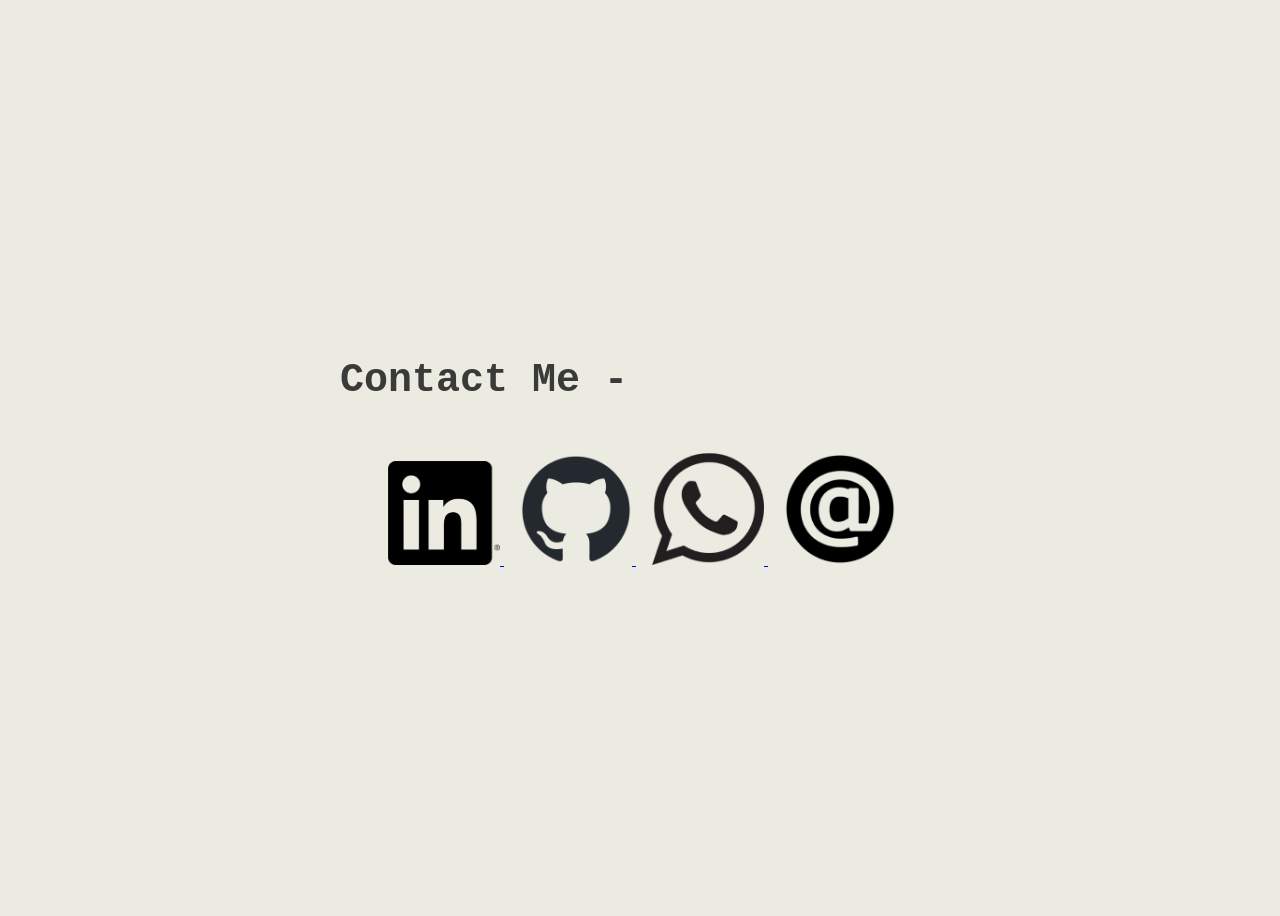
==== contact.html @ beaa879c "Contact Me" ====
<!DOCTYPE html>
<html>
    <head>
        <title>Contact</title>
        <link href="css/web.css" rel="stylesheet" type="text/css">
        <link href="css/contact.css" rel="stylesheet" type="text/css">
    </head>
    <body>
        <div class="front">
            <div class="fronttxt">
                <h1 id="contact">Contact Me -</h1>
                <br>
                <ul id="contactlist" style="list-style-type: none;">
                    <li>
                        <a href="https://www.linkedin.com/in/syed-afrid-093877227/">
                            <img src="images/LinkedIn.png" style="height: 20%;width: 20%;" alt="LinkedIn">
                        </a>
                    </li>
                    <li>
                        <a href="https://github.com/s-afrid">
                            <img src="images/github.png" style="height: 20%;width: 20%;" alt="GitHub">
                        </a>
                    </li>
                    <li>
                        <a href="https://wa.link/mfgm96">
                            <img src="images/whatsapp.png" style="height: 20%;width: 20%;" alt="Whatsapp">
                        </a>
                    </li>
                    <li>
                        <a href="mailto:afrid0052@gmail.com">
                            <img src="images/email.png" style="height: 20%;width: 20%;" alt="Email">
                        </a>
                    </li>
                </ul>
            </div>

        </div>
    </body>
</html>
---- css/web.css ----
body
{
    background-color: #ebebe2;
}
.front
{
    display: flex;
    flex-wrap: wrap; /* Wraps on smaller screens */
    align-items: center;
    justify-content: center;
    padding: 2rem;
    gap: 2rem;
    height: 100vh; /* Occupies most of the page */
    box-sizing: border-box;
    flex-direction: row;
}
/* Profile Picture */
.frontimg
{
    flex: 1;
    min-width: 250px;
    max-width: 400px;
    justify-items: center;
}
#profilepic
{
    height: 90%;
    width: 90%;
    border: #585857 4px solid;
    border-radius: 3%;
    float: right;
}
/* Profile Text */
.fronttxt
{
    flex: 2;
    min-width: 300px;
    max-width: 600px;
}
#name,#contact
{
    font-size: 2.5rem;
    margin-bottom: 1rem;
    color: #3a3a39;
    font-family: monospace;
    
}
#summary
{
    font-size: 1.2rem;
    line-height: 1.6;
    color: #797976;
    font-family: monospace;
}


/* 🟢 Mobile View */
@media (max-width: 768px) {
    .front {
        flex-direction: column;
        height: auto;
        padding: 1rem;
    }

    .frontimg, .fronttxt {
        max-width: 90%;
        text-align: center;
    }

    #profilepic {
        float: none;
        width: 100%;
        height: auto;
    }

    #name,#contact {
        font-size: 2rem;
    }

    #summary {
        font-size: 1rem;
    }
}
---- css/contact.css ----
#contactlist li{
    list-style-type: none;
    display: inline;
    gap: 0.5rem;
    padding: 0.5rem;
}

img:hover{
    transform: scale(1.1);
    
}
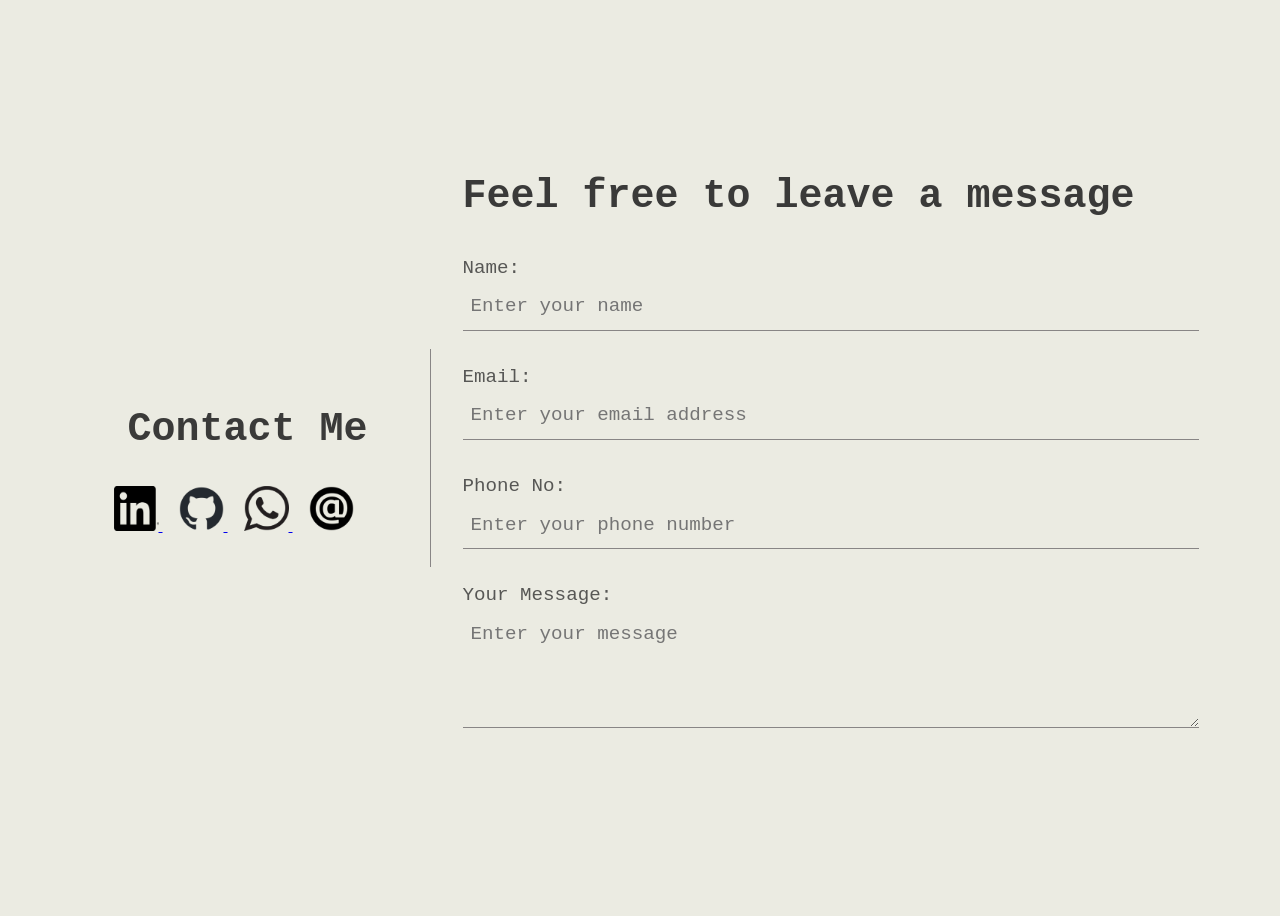
==== commit 459454a6: "Message box gui" ====
--- a/contact.html
+++ b/contact.html
@@ -7,33 +7,51 @@
     </head>
     <body>
         <div class="front">
-            <div class="fronttxt">
-                <h1 id="contact">Contact Me -</h1>
+            <div class="contactme">
+                <h1 id="contact" style="text-align: center">Contact Me</h1>
                 <br>
                 <ul id="contactlist" style="list-style-type: none;">
                     <li>
                         <a href="https://www.linkedin.com/in/syed-afrid-093877227/">
-                            <img src="images/LinkedIn.png" style="height: 20%;width: 20%;" alt="LinkedIn">
+                            <img src="images/LinkedIn.png" alt="LinkedIn" title="LinkedIn">
                         </a>
                     </li>
                     <li>
                         <a href="https://github.com/s-afrid">
-                            <img src="images/github.png" style="height: 20%;width: 20%;" alt="GitHub">
+                            <img src="images/github.png" alt="GitHub" title="GitHub">
                         </a>
                     </li>
                     <li>
                         <a href="https://wa.link/mfgm96">
-                            <img src="images/whatsapp.png" style="height: 20%;width: 20%;" alt="Whatsapp">
+                            <img src="images/whatsapp.png" alt="WhatsApp" title="WhatAapp">
                         </a>
                     </li>
                     <li>
                         <a href="mailto:afrid0052@gmail.com">
-                            <img src="images/email.png" style="height: 20%;width: 20%;" alt="Email">
+                            <img src="images/email.png" alt="Email" title="Email">
                         </a>
                     </li>
                 </ul>
+            
             </div>
-
+            <div class="messagebox">
+                <h1 id="message">Feel free to leave a message</h1>
+                <br>
+                <form id="box"> 
+                    <label for="name">Name: </label>
+                    <input type="text" id="name" name="name" placeholder="Enter your name" required>
+                    <br><br>
+                    <label for="email">Email: </label>
+                    <input type="text" id="email" name="email" placeholder="Enter your email address" required>
+                    <br><br>
+                    <label for="phone">Phone No: </label>
+                    <input type="text" id="phone" name="phone" placeholder="Enter your phone number" required>
+                    <br><br>
+                    <label for="yourmessage">Your Message: </label>
+                    <textarea id="yourmessage" name="yourmessage" row="6" cols="50" placeholder="Enter your message" required></textarea>
+                    <br><br>       
+                </form>
+            </div>
         </div>
     </body>
 </html>
--- a/css/web.css
+++ b/css/web.css
@@ -9,7 +9,6 @@
     align-items: center;
     justify-content: center;
     padding: 2rem;
-    gap: 2rem;
     height: 100vh; /* Occupies most of the page */
     box-sizing: border-box;
     flex-direction: row;
@@ -18,9 +17,11 @@
 .frontimg
 {
     flex: 1;
-    min-width: 250px;
-    max-width: 400px;
+    min-width: 20%;
+    max-width: 30%;
     justify-items: center;
+    padding: 2.5rem;
+    border-right: 1px solid #313030;
 }
 #profilepic
 {
@@ -34,10 +35,11 @@
 .fronttxt
 {
     flex: 2;
-    min-width: 300px;
-    max-width: 600px;
+    min-width: 25%;
+    max-width: 60%;
+    padding: 2.5rem;
 }
-#name,#contact
+#myname,#contact,#message
 {
     font-size: 2.5rem;
     margin-bottom: 1rem;
@@ -62,7 +64,13 @@
         padding: 1rem;
     }
 
-    .frontimg, .fronttxt {
+    .frontimg {
+        max-width: 40%;
+        border-right: none;
+        border-bottom: 1px solid #313030;
+    }
+
+    .fronttxt {
         max-width: 90%;
         text-align: center;
     }
@@ -73,7 +81,7 @@
         height: auto;
     }
 
-    #name,#contact {
+    #myname,#contact,#message {
         font-size: 2rem;
     }
 
--- a/css/contact.css
+++ b/css/contact.css
@@ -1,11 +1,76 @@
-#contactlist li{
+#contactlist{
     list-style-type: none;
     display: inline;
     gap: 0.5rem;
     padding: 0.5rem;
+    justify-items: center;
+}
+li
+{
+    display: inline;
+    gap: 0.5rem;
+    padding: 0.5rem;
+}
+.contactme
+{
+    flex: 3;
+    min-width: 15%;
+    max-width: 25%;
+    padding: 2rem;
+    justify-items: center;
+    border-right: 1px solid #888585;
+}
+.messagebox
+{
+    flex: 4;
+    min-width: 25%;
+    max-width: 60%;
+    padding: 2rem;
+    justify-items: center;
+    
+}
+#box{
+    font-size: 1.2rem;
+    line-height: 1.6;
+    color: #575755;
+    font-family: monospace;
+    gap: 1rem;
+}
+input, textarea{
+    font-size: 1.2rem;
+    line-height: 1.6;
+    color: #424241;
+    font-family: monospace;
+    gap: 1rem;
+    background-color: inherit;
+    border: none;
+    border-bottom: 1px solid #888585;
+    padding: 0.5rem;
+    width: 100%
+}
+textarea{
+    min-height: 100px;
+    max-height: 400px;
+}
+
+img{
+    height: 45px;
+    width: 45px;
 }
 
 img:hover{
     transform: scale(1.1);
-    
+}
+@media (max-width: 768px)
+{
+    .contactme{
+        max-width: 90%;
+        text-align: center;
+        border-right: none;
+        border-bottom: 1px solid #313030;
+    }
+    .messagebox{
+        max-width: 90%;
+        text-align: center;
+    }
 }
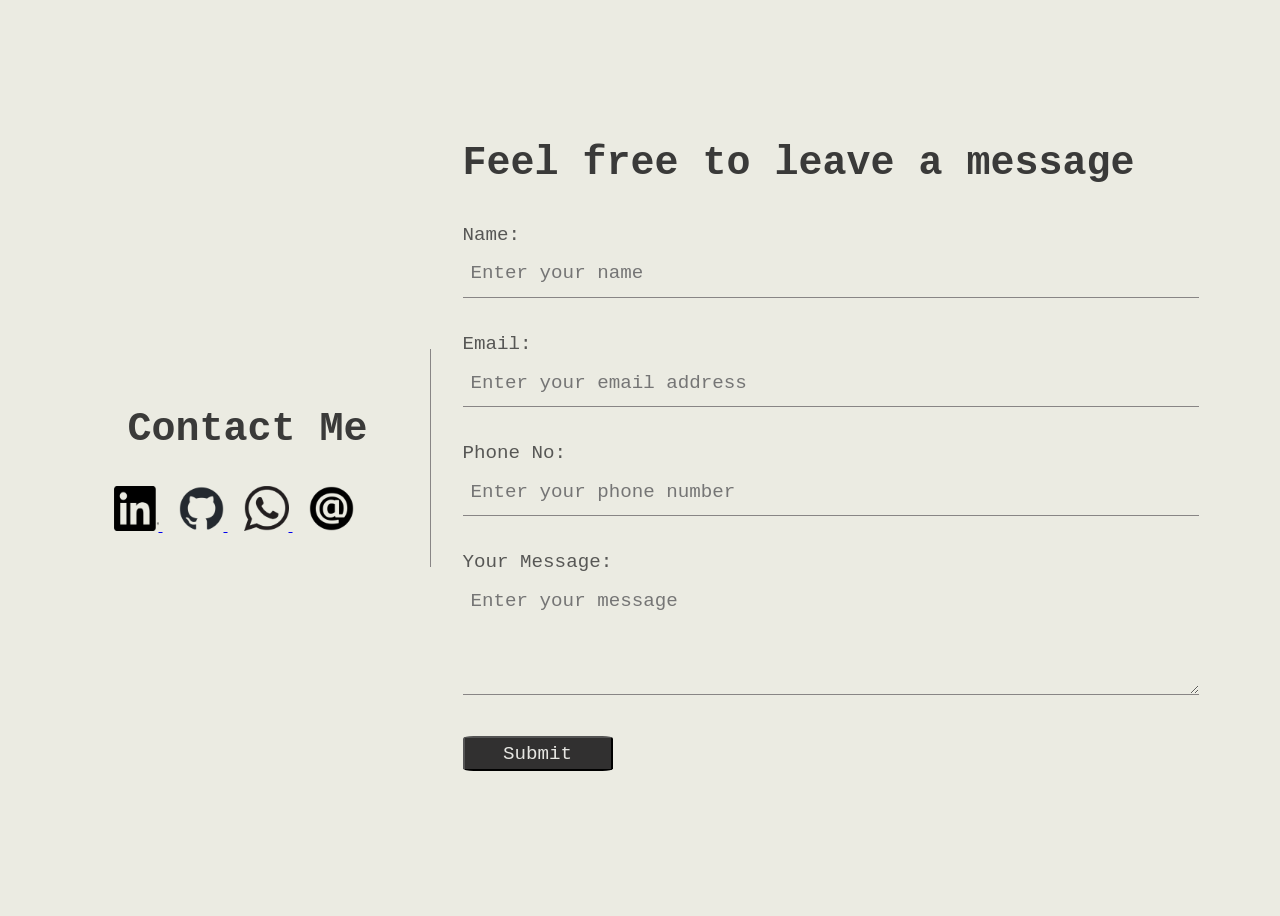
==== commit c4db24a2: "Submit button in message box GUI added" ====
--- a/contact.html
+++ b/contact.html
@@ -4,6 +4,7 @@
         <title>Contact</title>
         <link href="css/web.css" rel="stylesheet" type="text/css">
         <link href="css/contact.css" rel="stylesheet" type="text/css">
+        <meta name="viewport" content="width=device-width, initial-scale=1.0" />
     </head>
     <body>
         <div class="front">
@@ -49,6 +50,8 @@
                     <br><br>
                     <label for="yourmessage">Your Message: </label>
                     <textarea id="yourmessage" name="yourmessage" row="6" cols="50" placeholder="Enter your message" required></textarea>
+                    <br><br>
+                    <button>Submit</button>
                     <br><br>       
                 </form>
             </div>
--- a/css/contact.css
+++ b/css/contact.css
@@ -48,6 +48,22 @@
     padding: 0.5rem;
     width: 100%
 }
+button{
+    font-size: 1.2rem;
+    color: #e6e6e2;
+    background-color: #313030;
+    font-family: monospace;
+    gap: 1rem;
+    border-radius: 7%;
+    height: 35px;
+    width: 150px;
+}
+button:hover{
+    transform: scale(1.1);
+}
+button:active{
+    transform: scale(0.9);
+}
 textarea{
     min-height: 100px;
     max-height: 400px;
@@ -60,6 +76,9 @@
 
 img:hover{
     transform: scale(1.1);
+}
+img:active{
+    transform: scale(0.9);
 }
 @media (max-width: 768px)
 {
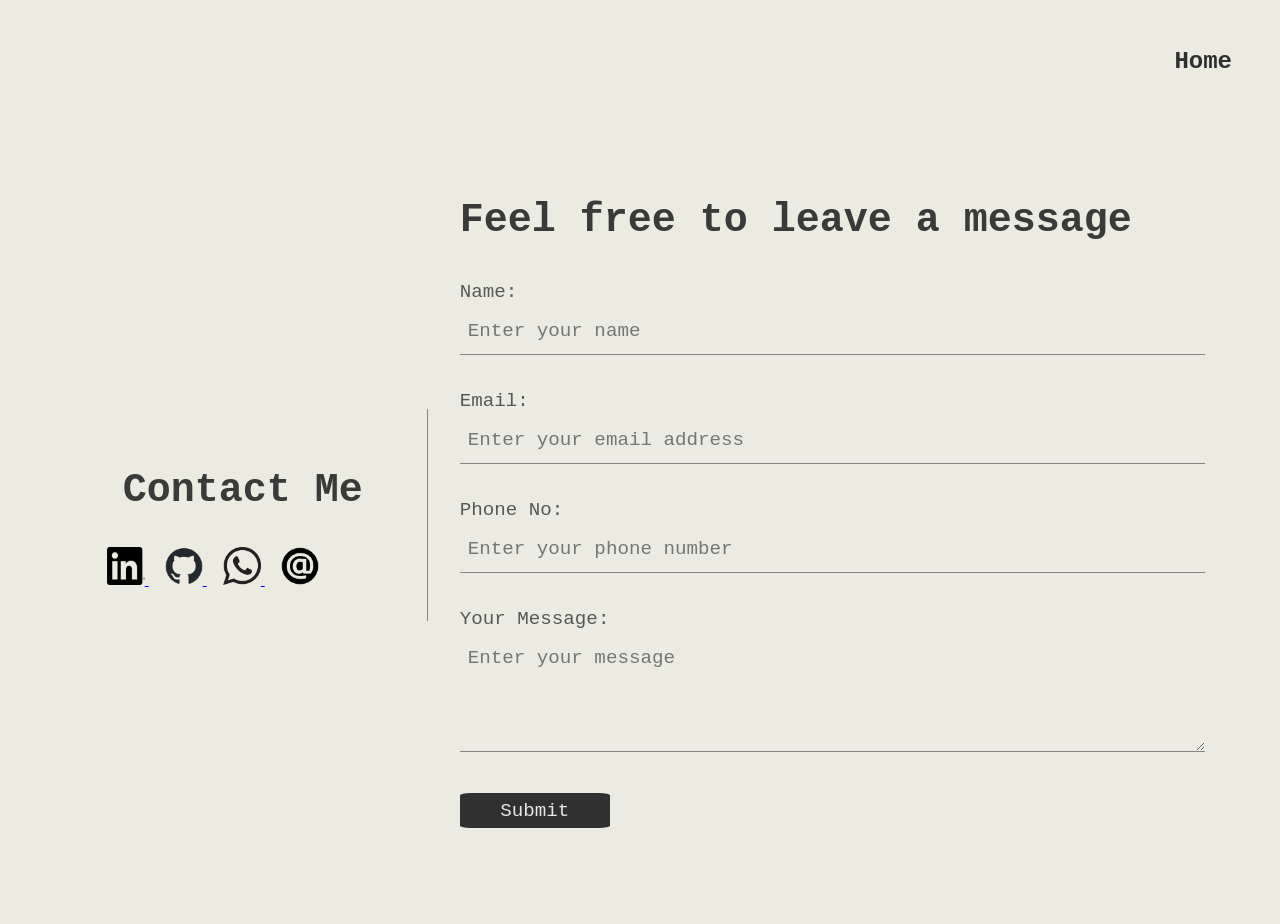
==== commit d8789ae1: "Navigation bar added" ====
--- a/contact.html
+++ b/contact.html
@@ -7,6 +7,11 @@
         <meta name="viewport" content="width=device-width, initial-scale=1.0" />
     </head>
     <body>
+        <header>
+            <nav class="navigate">
+                <a href="/index.html">Home</a>
+            </nav>
+        </header>
         <div class="front">
             <div class="contactme">
                 <h1 id="contact" style="text-align: center">Contact Me</h1>
--- a/css/web.css
+++ b/css/web.css
@@ -2,14 +2,36 @@
 {
     background-color: #ebebe2;
 }
+/* For header*/
+.navigate
+{
+    display: flex;
+    flex-wrap: wrap; /* Wraps on smaller screens */
+    align-items: center;
+    justify-content: right;
+    padding: 1.5rem;
+    box-sizing: border-box;
+    flex-direction: row;
+    gap: 1.5rem;
+}
+.navigate a:link, a:visited
+{
+    font-family: monospace;
+    font-size: 1.5rem;
+    font-weight: bold;
+    color:#313030;
+    text-decoration: none;
+    padding: 1rem;
+}
+
 .front
 {
     display: flex;
     flex-wrap: wrap; /* Wraps on smaller screens */
     align-items: center;
     justify-content: center;
-    padding: 2rem;
-    height: 100vh; /* Occupies most of the page */
+    padding: 1.5rem;
+    /* height: 100vh; /* Occupies most of the page */
     box-sizing: border-box;
     flex-direction: row;
 }
@@ -17,8 +39,8 @@
 .frontimg
 {
     flex: 1;
-    min-width: 20%;
-    max-width: 30%;
+    min-width: 15%;
+    max-width: 25%;
     justify-items: center;
     padding: 2.5rem;
     border-right: 1px solid #313030;
@@ -37,6 +59,7 @@
     flex: 2;
     min-width: 25%;
     max-width: 60%;
+    align-items: center;
     padding: 2.5rem;
 }
 #myname,#contact,#message
@@ -58,6 +81,9 @@
 
 /* 🟢 Mobile View */
 @media (max-width: 768px) {
+    .navigate {
+        padding: 0.5rem;
+    }
     .front {
         flex-direction: column;
         height: auto;
--- a/css/contact.css
+++ b/css/contact.css
@@ -55,6 +55,7 @@
     font-family: monospace;
     gap: 1rem;
     border-radius: 7%;
+    border: none;
     height: 35px;
     width: 150px;
 }
@@ -70,8 +71,8 @@
 }
 
 img{
-    height: 45px;
-    width: 45px;
+    height: 38px;
+    width: 38px;
 }
 
 img:hover{
